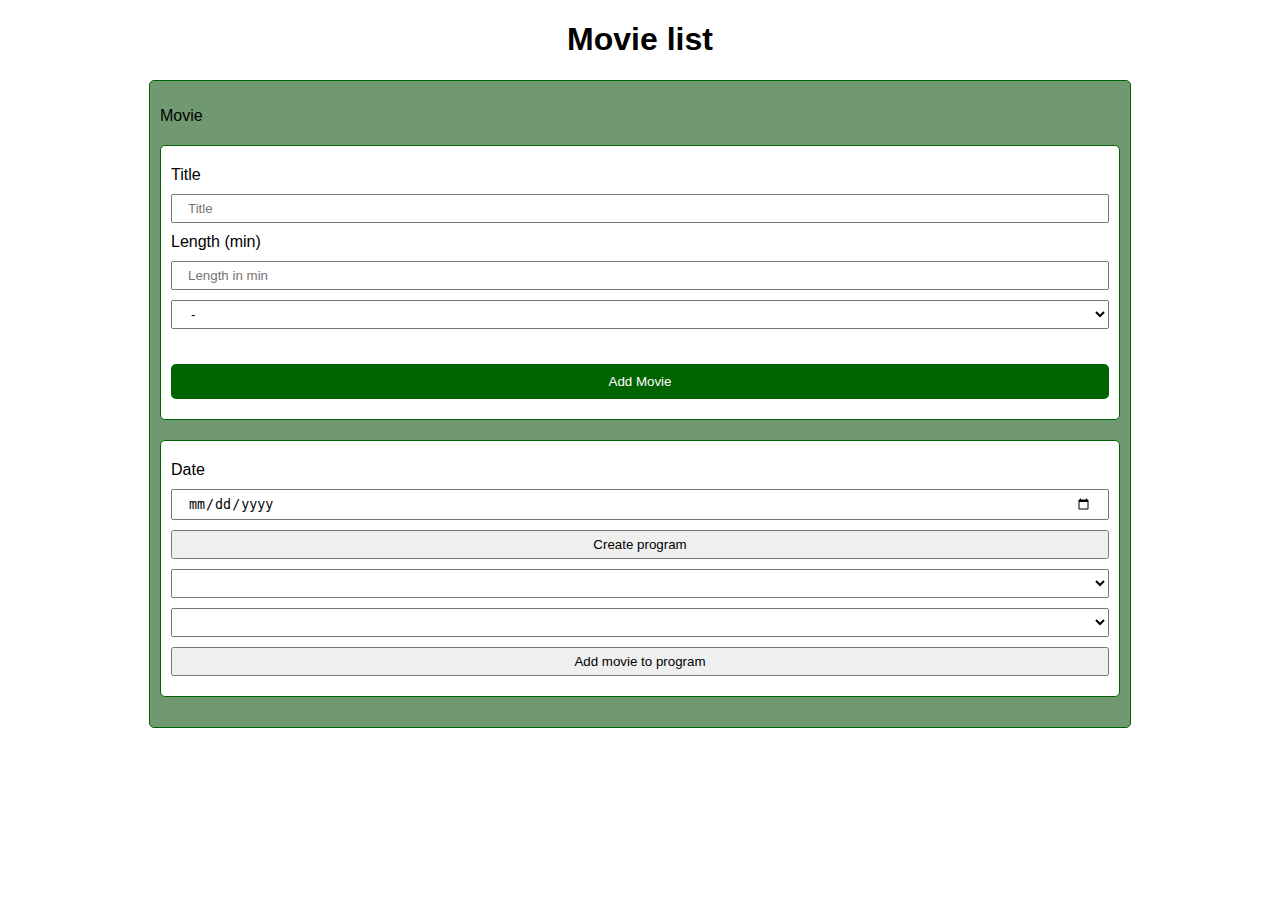
==== Movie List/index.html @ f5c66ec7 "Movie festival app" ====
<!DOCTYPE html>
<html lang="en">

<head>
    <meta charset="UTF-8">
    <meta name="viewport" content="width=device-width, initial-scale=1.0">
    <meta http-equiv="X-UA-Compatible" content="ie=edge">
    <link rel="stylesheet" href="./css/style.css">
    <title>Movie list</title>
</head>

<body>
    <h1>Movie list</h1>
    <div class="container">
        <p>Movie</p>
        <div>
            <label>Title
                <input type="text" placeholder="Title" required id="title">
            </label>
            <label>Length (min)
                <input type="number" placeholder="Length in min" required id="length">
            </label>
            <select name="genre" id="genre">
                <option value="-">-</option>
                <option value="drama">Drama</option>
                <option value="action">Action</option>
                <option value="horror">Horror</option>
                <option value="comedy">Comedy</option>
                <option value="adventure">Adventure</option>
            </select>
            <p id="error">error message</p>
            <input type="button" value="Add Movie" id="add">
            <ul id="movieList"></ul>
        </div>
         <!-- <p>All movies length:
            <span id="counter">-</span>
        </p> -->


        <div class="program">
            <label> Date <br>
            <input type="date" name="date" id="date"> </label>
      
            <input type="button" value="Create program" id="addprogram">
            <ul id="movieProgram"></ul>
            <select name="movies" id="movies"></select>
            <select name="programs" id="programs"></select>
            <input type="button" value="Add movie to program" id="addmtop">
        </div>
    </div>
    <script src="./js/entities.js"></script>
    <script src="./js/utilities.js"></script>
    <script src="./js/script.js"></script>
</body>

</html>
---- Movie List/css/style.css ----
body {
    font-family: Arial, Helvetica, sans-serif;
    background-image: url(https://st.depositphotos.com/2786775/3377/v/950/depositphotos_33776589-stock-illustration-cinema-signs-seamless-pattern.jpg);

}
h1 {
    text-align: center;
}
div.container {
    width: 960px;
    background-color: rgb(113, 153, 113);
    
    
}
div>div *{
    display: block;
    width:100%;
    box-sizing: border-box;
    margin: 10px auto;
}
input, select {
    padding: 5px 15px;
}

div {
    margin: 20px auto;
    padding:10px;
    border: 1px solid darkgreen;
    border-radius: 5px;
    background-color:white
}

#add {
    background-color:darkgreen;
    
    color: white;
    padding: 10px;
    display: block;
    border:none;
    border-radius: 5px;
}
div+p {
    text-align: right;
}
#error {
    color: red;
    font-size: 0.8em;
    visibility: hidden;
}
#movieList li {
    margin:0;
    padding: 5px 15px;
    vertical-align: middle;
}
#movieList {
    padding-left: 0;
}
li:nth-of-type(odd) {
    background-color: lightgray;
}
#movieList input {
    box-sizing: border-box;
    float: right;
    width: initial;
    margin: 0;
    padding: 0;
    border:none;
    background-color: inherit;
}
 {
    background-color: #fff;
}
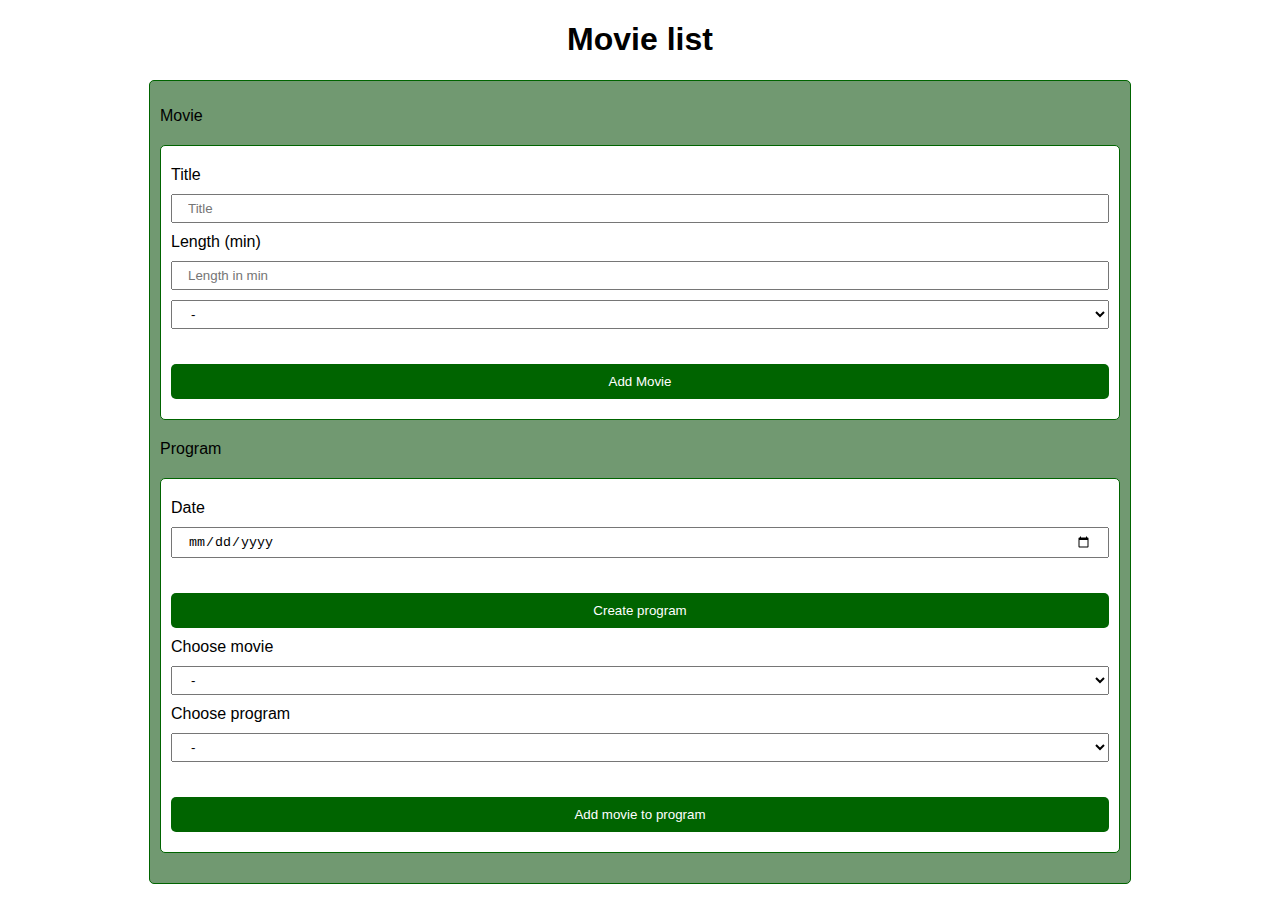
==== commit 81c88879: "movie list second part almost done + needs refactoring" ====
--- a/Movie List/index.html
+++ b/Movie List/index.html
@@ -28,7 +28,7 @@
                 <option value="comedy">Comedy</option>
                 <option value="adventure">Adventure</option>
             </select>
-            <p id="error">error message</p>
+            <p id="error1">error message</p>
             <input type="button" value="Add Movie" id="add">
             <ul id="movieList"></ul>
         </div>
@@ -36,15 +36,26 @@
             <span id="counter">-</span>
         </p> -->
 
-
+        <p>Program</p>
         <div class="program">
             <label> Date <br>
             <input type="date" name="date" id="date"> </label>
-      
+            <p id="error2">error message</p>
+            
             <input type="button" value="Create program" id="addprogram">
             <ul id="movieProgram"></ul>
-            <select name="movies" id="movies"></select>
-            <select name="programs" id="programs"></select>
+            <label for="">Choose movie
+                <select name="movies" id="movies">
+                <option value="-">-</option>
+            </select>
+        </label>
+            <label for="">Choose program
+                    <select name="programs" id="programs">
+                            <option value="-">-</option>
+            
+                        </select>
+            </label>
+            <p id="error3">Select movie and/or program!</p>
             <input type="button" value="Add movie to program" id="addmtop">
         </div>
     </div>
--- a/Movie List/css/style.css
+++ b/Movie List/css/style.css
@@ -1,6 +1,5 @@
 body {
     font-family: Arial, Helvetica, sans-serif;
-    background-image: url(https://st.depositphotos.com/2786775/3377/v/950/depositphotos_33776589-stock-illustration-cinema-signs-seamless-pattern.jpg);
 
 }
 h1 {
@@ -30,7 +29,7 @@
     background-color:white
 }
 
-#add {
+#add, #addmtop, #addprogram {
     background-color:darkgreen;
     
     color: white;
@@ -39,20 +38,17 @@
     border:none;
     border-radius: 5px;
 }
-div+p {
-    text-align: right;
-}
-#error {
+#error1, #error2, #error3 {
     color: red;
     font-size: 0.8em;
     visibility: hidden;
 }
-#movieList li {
+#movieList li, #movieProgram li {
     margin:0;
     padding: 5px 15px;
     vertical-align: middle;
 }
-#movieList {
+#movieList, #movieProgram {
     padding-left: 0;
 }
 li:nth-of-type(odd) {
@@ -66,7 +62,4 @@
     padding: 0;
     border:none;
     background-color: inherit;
-}
- {
-    background-color: #fff;
 }